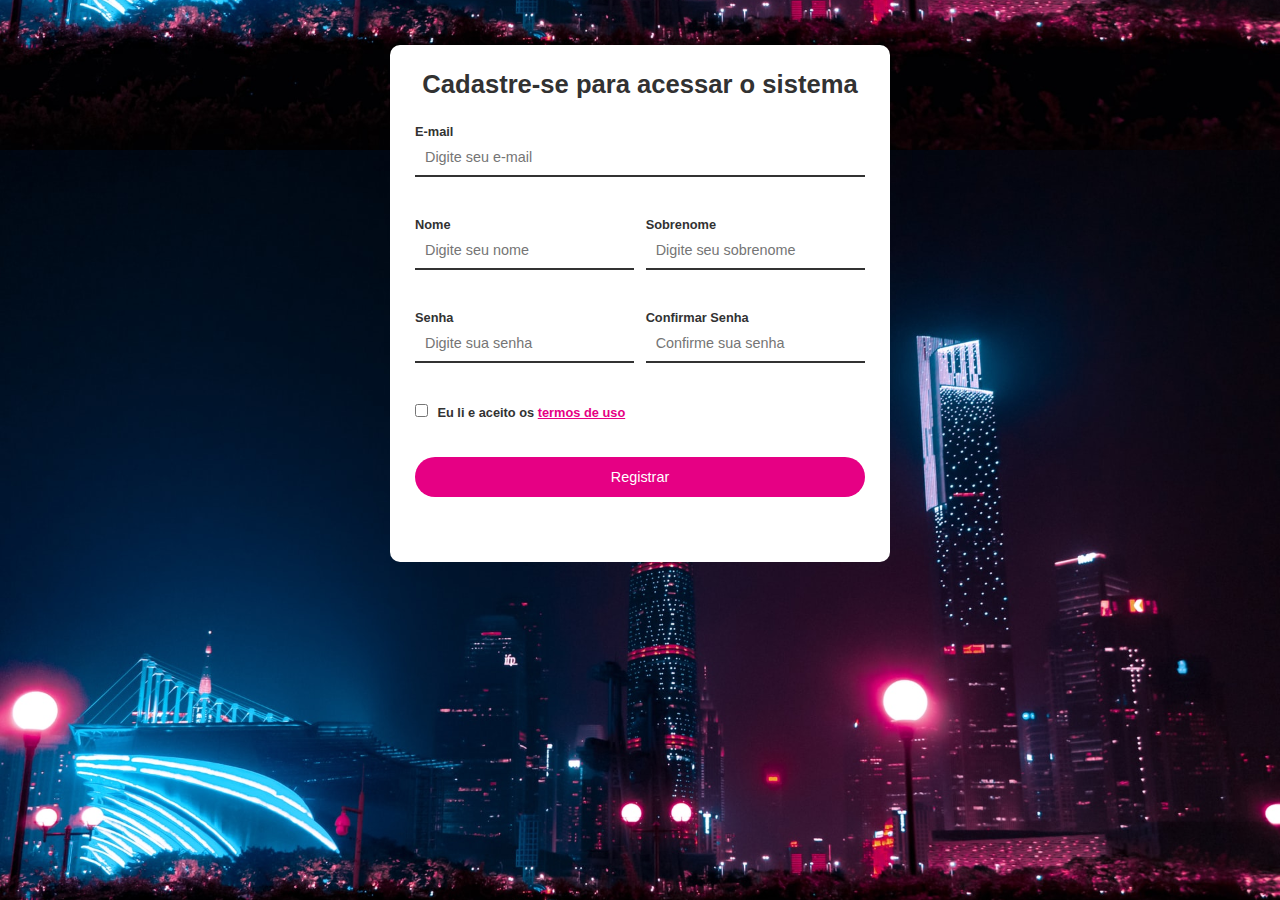
==== Tela_cadastro_com_validacoes/index.html @ 67094abf "validação de minimo de caracteres digitados" ====
<!DOCTYPE html>
<html lang="pt-br">
    <head>
        <meta charset="UTF-8">
        <meta http-equiv="X-UA-Compatible" content="IE=edge">
        <meta name="viewport" content="width=device-width, initial-scale=1.0">
        <title>Cadastro com Validações</title>
        <link rel="stylesheet" href="css/style.css">
    </head>
    <body>
        <div id="main-container">
            <h1>Cadastre-se para acessar o sistema</h1>
            <form id="register-form">
                <div class="full-box">
                    <label for="email">E-mail</label>
                    <input type="email" name="email" id="email" placeholder="Digite seu e-mail" data-min-length="5">
                </div>
                <div class="half-box spacing">
                    <label for="name">Nome</label>
                    <input type="text" name="name" id="name" placeholder="Digite seu nome">
                </div>
                <div class="half-box">
                    <label for="lastname">Sobrenome</label>
                    <input type="text" name="lastname" id="lastname" placeholder="Digite seu sobrenome">
                </div>
                <div class="half-box spacing">
                    <label for="password">Senha</label>
                    <input type="password" name="password" id="password" placeholder="Digite sua senha">
                </div>
                <div class="half-box">
                    <label for="passConfirmation">Confirmar Senha</label>
                    <input type="password" name="passConfirmation" id="passConfirmation" placeholder="Confirme sua senha">
                </div>
                <div class="full-box">
                    <input type="checkbox" name="agreement" id="agreement">
                    <label for="agreement" id="agreement-label">Eu li e aceito os <a href="#">termos de uso</a></label>
                </div>
                <div class="full-box">
                    <input type="submit" value="Registrar" id="btn-submit">
                </div>
            </form>
        </div>
        <p class="error-validation template"></p>
    </body>
    <script src="js/script.js"></script>
</html>
---- Tela_cadastro_com_validacoes/css/style.css ----
/*geral*/
*{
    margin: 0;
    padding: 0;
    box-sizing: border-box;
    font-family: Helvetica, sans-serif;
    color: #323232;
    border: none;
}

input, label{
    display: block;
    width: 100%;
}

input:focus, label:focus{
    outline: none;
}

a{
    color: #e60084;
}

body{
    padding-top: 5vh;
    background-image: url('../img/fundo.jpg');
    background-size: cover;
    background-position-y: 150px;
}

/*form*/
#main-container{
    width: 500px;
    margin-left: auto;
    margin-right: auto;
    background-color: #fff;
    border-radius: 10px;
    padding: 25px;
}

#main-container h1{
    text-align: center;
    margin-bottom: 25px;
    font-size: 1.6em;
}

form{
    display: flex;
    flex-wrap: wrap;
    justify-content: space-between;
}

.full-box{
    flex: 1 1 100%;
    position: relative;
}

.half-box{
    flex: 1 1 45%;
    position: relative;
}

.spacing{
    margin-right: 2.5%;
}

label{
    font-weight: bold;
    font-size: .8rem;
}

input{
    border-bottom: 2px solid #323232;
    padding: 10px;
    font-size: .9rem;
    margin-bottom: 40px;
}

input:focus{
    border-color: #e60084;
}

input[type="submit"]{
    background-color: #e60084;
    color: #fff;
    border: none;
    border-radius: 20px;
    height: 40px;
    cursor: pointer;
}

#agreement{
    margin-right: 5px;
}

#agreement, #agreement-label{
    display: inline-block;
    width: auto;
}

/*validações*/
.error-validation{
    color: #ff1a1a;
    position: absolute;
    top: 57px;
    font-size: .8rem;
}

.template{
    display: none;
}
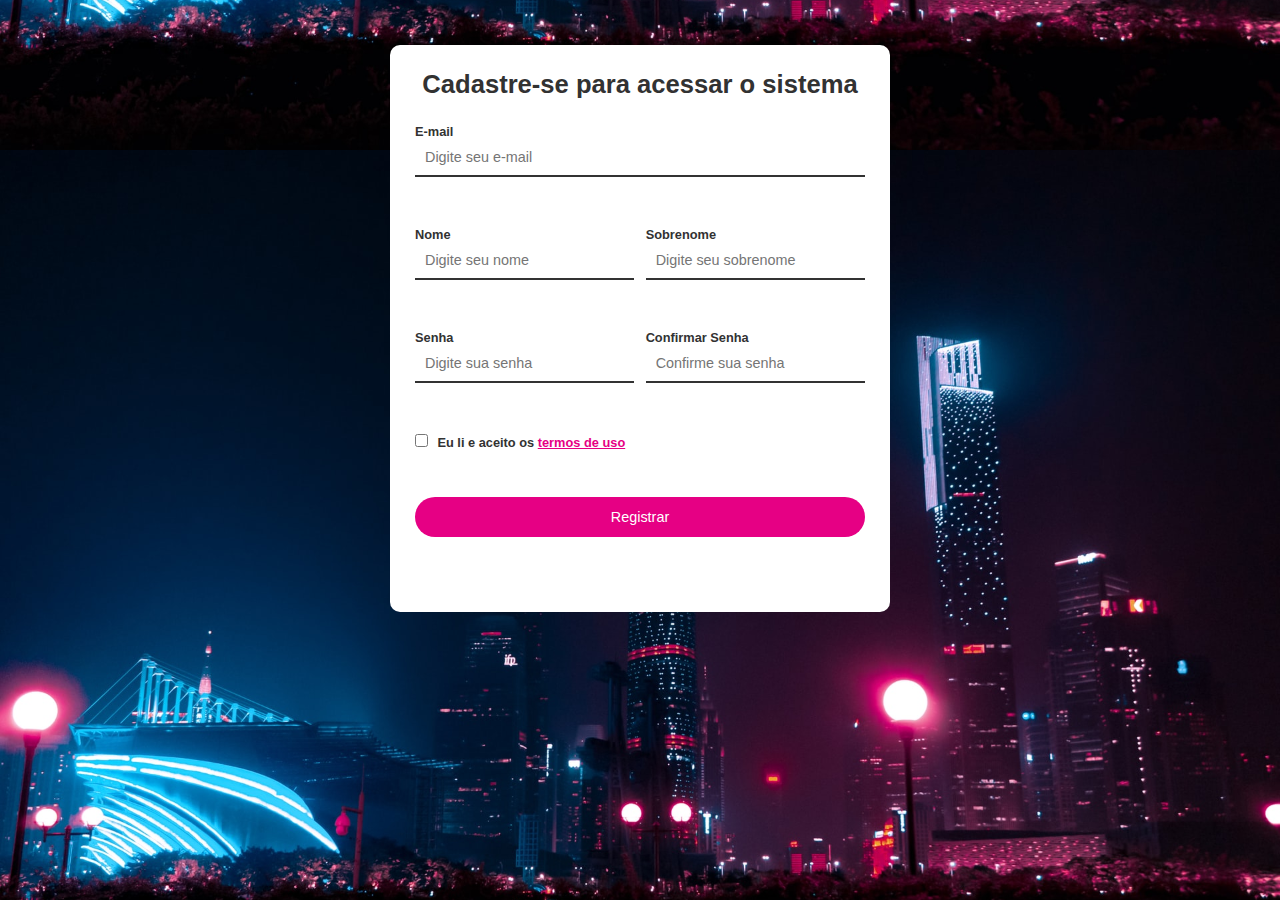
==== commit 62ea3566: "formulário pronto" ====
--- a/Tela_cadastro_com_validacoes/index.html
+++ b/Tela_cadastro_com_validacoes/index.html
@@ -13,23 +13,23 @@
             <form id="register-form">
                 <div class="full-box">
                     <label for="email">E-mail</label>
-                    <input type="email" name="email" id="email" placeholder="Digite seu e-mail" data-min-length="5">
+                    <input type="email" name="email" id="email" placeholder="Digite seu e-mail" data-min-length="5" data-required data-email-validate>
                 </div>
                 <div class="half-box spacing">
                     <label for="name">Nome</label>
-                    <input type="text" name="name" id="name" placeholder="Digite seu nome">
+                    <input type="text" name="name" id="name" placeholder="Digite seu nome" data-max-length="16" data-required data-only-letters>
                 </div>
                 <div class="half-box">
                     <label for="lastname">Sobrenome</label>
-                    <input type="text" name="lastname" id="lastname" placeholder="Digite seu sobrenome">
+                    <input type="text" name="lastname" id="lastname" placeholder="Digite seu sobrenome" data-required data-only-letters>
                 </div>
                 <div class="half-box spacing">
                     <label for="password">Senha</label>
-                    <input type="password" name="password" id="password" placeholder="Digite sua senha">
+                    <input type="password" name="password" id="password" placeholder="Digite sua senha" data-required data-min-length="6" data-max-length="10" data-password-validate>
                 </div>
                 <div class="half-box">
                     <label for="passConfirmation">Confirmar Senha</label>
-                    <input type="password" name="passConfirmation" id="passConfirmation" placeholder="Confirme sua senha">
+                    <input type="password" name="passConfirmation" id="passConfirmation" placeholder="Confirme sua senha" data-required data-equal="password">
                 </div>
                 <div class="full-box">
                     <input type="checkbox" name="agreement" id="agreement">
--- a/Tela_cadastro_com_validacoes/css/style.css
+++ b/Tela_cadastro_com_validacoes/css/style.css
@@ -73,7 +73,7 @@
     border-bottom: 2px solid #323232;
     padding: 10px;
     font-size: .9rem;
-    margin-bottom: 40px;
+    margin-bottom: 50px;
 }
 
 input:focus{
